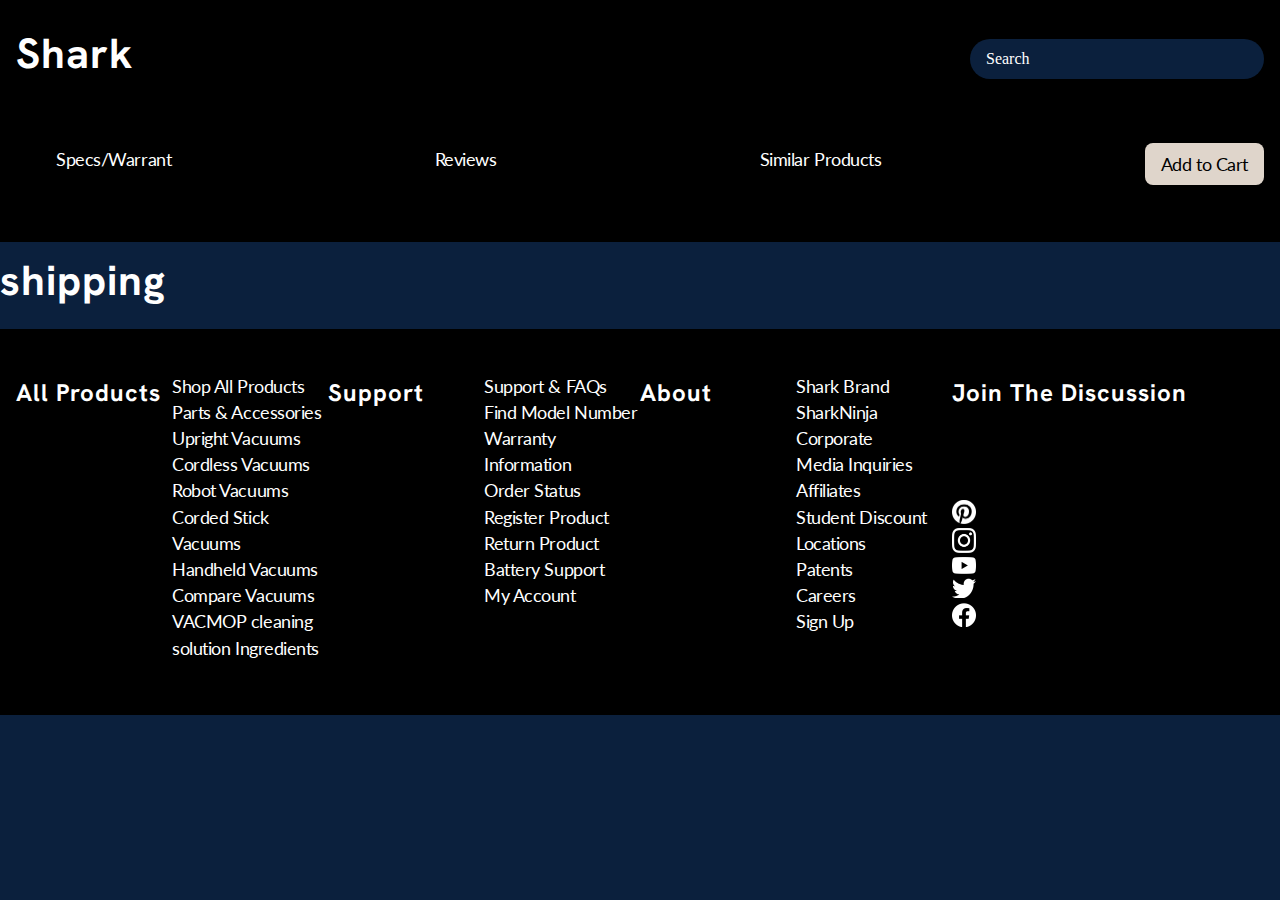
==== deploy/checkout.html @ 3df4398d "End of Class May 30" ====
<!DOCTYPE html>
<html lang="en">
<head>
    <meta charset="UTF-8">
    <meta name="viewport" content="width=device-width, initial-scale=1.0">
    <meta http-equiv="X-UA-Compatible" content="ie=edge">
    <link rel="preconnect" href="https://fonts.googleapis.com">
    <link rel="preconnect" href="https://fonts.gstatic.com" crossorigin>
    <link href="https://fonts.googleapis.com/css2?family=Hanken+Grotesk:wght@300;400;500;700&family=Lato:wght@300;400;700&display=swap" rel="stylesheet">
    <link rel="stylesheet" href="css/styles.css">
    <title>Starting Template</title>
</head>

<body>
    <header>
        <aside id="top-nav">
            <a href="/"><h1>Shark</h1></a>
            <input type="search" placeholder="Search">
        </aside>
        
        <div id="burger-container">
            <div id="burger-btn">
                <div></div>
                <div></div>
                <div></div>
            </div>
        </div>
    
        <nav id="main-menu">
            <ol>
                <li>
                    <a href="#"><p>Specs/Warrant</p></a>
                    <a href="#"><p>Reviews</p></a>
                    <a href="#"><p>Similar Products</p></a>
                    <a href="#" class="cart-button">Add to Cart</a>
                </li>
            </ol>
    
        </nav>
    </header>
    
    
    <h1>shipping</h1>
    
     
    

    
    <footer id="footer">
        <ul class="four-column">
            <li class="two-column">
                <h3>All Products</h3>
                <p>Shop All Products<br>
                    Parts & Accessories<br>
                    Upright Vacuums<br>
                    Cordless Vacuums<br>
                    Robot Vacuums<br>
                    Corded Stick Vacuums<br>
                    Handheld Vacuums<br>
                    Compare Vacuums<br>
                    VACMOP cleaning solution Ingredients</p>
            </li>
            <li class="two-column">
                <h3>Support</h3>
                <p>Support & FAQs<br>
                    Find Model Number<br>
                    Warranty Information<br>
                    Order Status<br>
                    Register Product<br>
                    Return Product<br>
                    Battery Support<br>
                    My Account</p>
            </li>
            <li class="two-column">
                <h3>About</h3>
                <p>Shark Brand<br>
                    SharkNinja Corporate<br> 
                    Media Inquiries<br>
                    Affiliates<br>
                    Student Discount<br>
                    Locations<br>
                    Patents<br>
                    Careers<br>
                    Sign Up</p>
            </li>
            <li>
                <h3>Join The Discussion</h3>
                <div>
                    <img src="img/pinterest.png" alt="Pinterest"><br>
                    <img src="img/instagram.png" alt="Instagram"><br>
                    <img src="img/youtube.png" alt="Youtube"><br>
                    <img src="img/twitter.png" alt="twitter"><br>
                    <img src="img/facebook.png" alt="Facebook"><br> 
                </div>
                
            </li>
        </ul>
    </footer>
    
    <script src="js/scripts-min.js"></script>
    
</body>

</html>
---- deploy/css/styles.css ----
/* =============
    Mixins
============= */
/* ---------------- Media Queries ---------------- */
/* =============
    Variables
============= */
:root {
  --black: #000000;
  --white: #ffffff;
}

/*! normalize.css v8.0.1 | MIT License | github.com/necolas/normalize.css */
/* Document
   ========================================================================== */
/**
 * 1. Correct the line height in all browsers.
 * 2. Prevent adjustments of font size after orientation changes in iOS.
 */
html {
  line-height: 1.15; /* 1 */
  -webkit-text-size-adjust: 100%; /* 2 */
}

/* Sections
   ========================================================================== */
/**
 * Remove the margin in all browsers.
 */
body {
  margin: 0;
  background: #0B203D;
}

/**
 * Render the `main` element consistently in IE.
 */
main {
  display: block;
}

/**
 * Correct the font size and margin on `h1` elements within `section` and
 * `article` contexts in Chrome, Firefox, and Safari.
 */
h1 {
  font-size: 2em;
  margin: 0.67em 0;
}

/* Grouping content
   ========================================================================== */
/**
 * 1. Add the correct box sizing in Firefox.
 * 2. Show the overflow in Edge and IE.
 */
hr {
  box-sizing: content-box; /* 1 */
  height: 0; /* 1 */
  overflow: visible; /* 2 */
}

/**
 * 1. Correct the inheritance and scaling of font size in all browsers.
 * 2. Correct the odd `em` font sizing in all browsers.
 */
pre {
  font-family: monospace, monospace; /* 1 */
  font-size: 1em; /* 2 */
}

/* Text-level semantics
   ========================================================================== */
/**
 * Remove the gray background on active links in IE 10.
 */
a {
  background-color: transparent;
}

/**
 * 1. Remove the bottom border in Chrome 57-
 * 2. Add the correct text decoration in Chrome, Edge, IE, Opera, and Safari.
 */
abbr[title] {
  border-bottom: none; /* 1 */
  text-decoration: underline; /* 2 */
  text-decoration: underline dotted; /* 2 */
}

/**
 * Add the correct font weight in Chrome, Edge, and Safari.
 */
b,
strong {
  font-weight: bolder;
}

/**
 * 1. Correct the inheritance and scaling of font size in all browsers.
 * 2. Correct the odd `em` font sizing in all browsers.
 */
code,
kbd,
samp {
  font-family: monospace, monospace; /* 1 */
  font-size: 1em; /* 2 */
}

/**
 * Add the correct font size in all browsers.
 */
small {
  font-size: 80%;
}

/**
 * Prevent `sub` and `sup` elements from affecting the line height in
 * all browsers.
 */
sub,
sup {
  font-size: 75%;
  line-height: 0;
  position: relative;
  vertical-align: baseline;
}

sub {
  bottom: -0.25em;
}

sup {
  top: -0.5em;
}

/* Embedded content
   ========================================================================== */
/**
 * Remove the border on images inside links in IE 10.
 */
img {
  border-style: none;
}

/* Forms
   ========================================================================== */
/**
 * 1. Change the font styles in all browsers.
 * 2. Remove the margin in Firefox and Safari.
 */
button,
input,
optgroup,
select,
textarea {
  font-family: inherit; /* 1 */
  font-size: 100%; /* 1 */
  line-height: 1.15; /* 1 */
  margin: 0; /* 2 */
}

/**
 * Show the overflow in IE.
 * 1. Show the overflow in Edge.
 */
button,
input { /* 1 */
  overflow: visible;
}

/**
 * Remove the inheritance of text transform in Edge, Firefox, and IE.
 * 1. Remove the inheritance of text transform in Firefox.
 */
button,
select { /* 1 */
  text-transform: none;
}

/**
 * Correct the inability to style clickable types in iOS and Safari.
 */
button,
[type=button],
[type=reset],
[type=submit] {
  -webkit-appearance: button;
}

/**
 * Remove the inner border and padding in Firefox.
 */
button::-moz-focus-inner,
[type=button]::-moz-focus-inner,
[type=reset]::-moz-focus-inner,
[type=submit]::-moz-focus-inner {
  border-style: none;
  padding: 0;
}

/**
 * Restore the focus styles unset by the previous rule.
 */
button:-moz-focusring,
[type=button]:-moz-focusring,
[type=reset]:-moz-focusring,
[type=submit]:-moz-focusring {
  outline: 1px dotted ButtonText;
}

/**
 * Correct the padding in Firefox.
 */
fieldset {
  padding: 0.35em 0.75em 0.625em;
}

/**
 * 1. Correct the text wrapping in Edge and IE.
 * 2. Correct the color inheritance from `fieldset` elements in IE.
 * 3. Remove the padding so developers are not caught out when they zero out
 *    `fieldset` elements in all browsers.
 */
legend {
  box-sizing: border-box; /* 1 */
  color: inherit; /* 2 */
  display: table; /* 1 */
  max-width: 100%; /* 1 */
  padding: 0; /* 3 */
  white-space: normal; /* 1 */
}

/**
 * Add the correct vertical alignment in Chrome, Firefox, and Opera.
 */
progress {
  vertical-align: baseline;
}

/**
 * Remove the default vertical scrollbar in IE 10+.
 */
textarea {
  overflow: auto;
}

/**
 * 1. Add the correct box sizing in IE 10.
 * 2. Remove the padding in IE 10.
 */
[type=checkbox],
[type=radio] {
  box-sizing: border-box; /* 1 */
  padding: 0; /* 2 */
}

/**
 * Correct the cursor style of increment and decrement buttons in Chrome.
 */
[type=number]::-webkit-inner-spin-button,
[type=number]::-webkit-outer-spin-button {
  height: auto;
}

/**
 * 1. Correct the odd appearance in Chrome and Safari.
 * 2. Correct the outline style in Safari.
 */
[type=search] {
  -webkit-appearance: textfield; /* 1 */
  outline-offset: -2px; /* 2 */
}

/**
 * Remove the inner padding in Chrome and Safari on macOS.
 */
[type=search]::-webkit-search-decoration {
  -webkit-appearance: none;
}

/**
 * 1. Correct the inability to style clickable types in iOS and Safari.
 * 2. Change font properties to `inherit` in Safari.
 */
::-webkit-file-upload-button {
  -webkit-appearance: button; /* 1 */
  font: inherit; /* 2 */
}

/* Interactive
   ========================================================================== */
/*
 * Add the correct display in Edge, IE 10+, and Firefox.
 */
details {
  display: block;
}

/*
 * Add the correct display in all browsers.
 */
summary {
  display: list-item;
}

/* Misc
   ========================================================================== */
/**
 * Add the correct display in IE 10+.
 */
template {
  display: none;
}

/**
 * Add the correct display in IE 10.
 */
[hidden] {
  display: none;
}

/* =============
    Base
============= */
ul {
  list-style: none;
  padding: 0;
  margin: 0;
}

img {
  max-width: 100%;
}

ul .box {
  background-color: #06101E;
  padding: 16px;
  border-radius: 16px;
}
ul .box-color {
  background-color: #06101E;
  padding: 16px;
  gap: 88px;
}
ul.three-column {
  display: grid;
  grid-template-columns: 1fr;
}
@media (min-width: 1024px) {
  ul.three-column {
    grid-template-columns: 1fr 1fr 1fr;
  }
}
ul.two-column {
  display: grid;
  grid-template-columns: 1fr;
}
@media (min-width: 1024px) {
  ul.two-column {
    grid-template-columns: 1fr 1fr;
  }
}
ul.four-column {
  display: grid;
  grid-template-columns: 1fr;
}
@media (min-width: 1024px) {
  ul.four-column {
    grid-template-columns: 1fr 1fr 1fr 1fr;
  }
}
ul li.two-column {
  display: grid;
  grid-template-columns: 1fr;
}
@media (min-width: 1024px) {
  ul li.two-column {
    grid-template-columns: 1fr 1fr;
  }
}

section {
  display: flex;
  flex-direction: column;
  align-items: center;
  padding: 0px 16px;
  background-color: #0B203D;
  margin: 32px 0px 0px 0px;
}
section .box-gap {
  gap: 88px;
}

/* =============
    Typography
============= */
h1 {
  font-family: "Hanken Grotesk";
  font-style: normal;
  letter-spacing: 1px;
  padding: 10px 0 20px;
  font-weight: 700;
  color: #FFFFFF;
  font-size: 42px;
  line-height: 0;
}

h2 {
  font-family: "Lato";
  font-style: normal;
  font-weight: 700;
  padding: 10px 0 20px;
  color: #FFFFFF;
  font-size: 32px;
  line-height: 38.4px;
}

h3 {
  font-family: "Hanken Grotesk";
  font-style: normal;
  letter-spacing: 1px;
  padding: 10px 0 20px;
  font-weight: 700;
  color: #FFFFFF;
  font-size: 24px;
  line-height: auto;
}

p {
  font-family: "Lato";
  font-style: normal;
  font-weight: 400;
  padding: 10px 0 20px;
  color: #FFFFFF;
  font-size: 18px;
  line-height: 26.19px;
  letter-spacing: -0.025em;
}

h4 {
  font-family: "Hanken Grotesk";
  font-style: normal;
  letter-spacing: 1px;
  padding: 10px 0 20px;
  font-weight: 300;
  color: #FFFFFF;
  font-size: 20px;
  line-height: 26.06px;
  text-decoration-line: underline;
}

/* =============
    Buttons
============= */
a.cart-button {
  background-color: #DFD5CB;
  padding: 8px 16px;
  transition: 0.3s;
  color: #000000;
  text-decoration: none;
  border-radius: 8px;
  font-family: "Lato";
  font-style: normal;
  font-weight: 400;
  font-size: 18px;
  line-height: 26.19px;
  letter-spacing: -0.025em;
}
a.cart-button:hover {
  background-color: #BAADA4;
  transition: 0.3s;
}
a.cart-button:active {
  background-color: #0B203D;
  color: #F3B1E5;
  transition: 0.3s;
}

a.link-button {
  font-family: "Hanken Grotesk";
  font-style: normal;
  font-weight: 300;
  font-size: 20px;
  line-height: 26.06px;
  text-decoration-line: underline;
  color: #FFFFFF;
  padding: 8px 16px;
  transition: 0.3s;
}
a.link-button:hover {
  color: #BAADA4;
  transition: 0.3s;
}
a.link-button:active {
  color: #612B8A;
  transition: 0.3s;
}

/* =============
    Forms
============= */
[type=text], [type=password], [type=date], [type=datetime], [type=datetime-local], [type=month], [type=week], [type=email], [type=number], [type=search], [type=tel], [type=time], [type=url], [type=color], textarea {
  box-shadow: none;
}

[type=text]:focus, [type=password]:focus, [type=date]:focus, [type=datetime]:focus, [type=datetime-local]:focus, [type=month]:focus, [type=week]:focus, [type=email]:focus, [type=number]:focus, [type=search]:focus, [type=tel]:focus, [type=time]:focus, [type=url]:focus, [type=color]:focus, textarea:focus {
  box-shadow: none;
}

input[type=text],
input[type=email],
input[type=password],
textarea {
  -webkit-appearance: none;
}

/* =============
    Navigation
============= */
header {
  background-color: #000000;
  padding: 16px;
  display: flex;
  align-items: center;
  justify-content: space-between;
}
@media (min-width: 1024px) {
  header {
    display: flex;
    flex-direction: column;
  }
}
header #burger-btn {
  display: flex;
  flex-direction: column;
  gap: 10px;
  position: relative;
}
header #burger-btn div {
  height: 4px;
  width: 31px;
  background-color: #FFFFFF;
  border-radius: 100px;
}
header #top-nav {
  display: flex;
  align-items: center;
  justify-content: space-between;
  width: 100%;
}
header #top-nav a {
  text-decoration: none;
}
header #top-nav input {
  background-color: #0B203D;
  color: #FFFFFF;
  border: 0 solid;
  border-radius: 100px;
  height: 40px;
  width: 294px;
  padding: 16px;
  display: none;
}
@media (min-width: 1024px) {
  header #top-nav input {
    display: inline;
  }
}
header #top-nav ::placeholder {
  color: #FFFFFF;
}
header #burger-container {
  display: block;
  position: relative;
  z-index: 3;
}
@media (min-width: 1024px) {
  header #burger-container {
    display: none;
  }
}
header #main-menu {
  width: 100%;
}
@media only screen and (max-width: 600px) {
  header #main-menu {
    background-color: green;
    transition: 0.3s;
    height: 100vw;
    width: 80%;
    position: absolute;
    top: 0;
    right: -100%;
  }
  header #main-menu.show-menu {
    right: 0;
    transition: 0.3s;
  }
}
header #main-menu ol li {
  display: flex;
  align-items: center;
  justify-content: space-between;
}
header #main-menu ol li a {
  text-decoration: none;
}
@media (min-width: 1024px) {
  header #main-menu {
    display: inline;
  }
}

/* =============
    Header
============= */
/* =============
    Footer
============= */
#hero {
  padding: 0;
  margin: 0;
  display: grid;
  grid-template-columns: 100%;
  position: relative;
}
#hero ol {
  list-style: none;
  padding: 0;
  margin: 0;
  grid-template-areas: "imgone";
}
#hero ol .imgone {
  height: 374px;
  grid-area: imgone;
  background-image: url(../img/SharkHypAir1_mobile.png);
  background-repeat: no-repeat;
  background-size: cover;
  background-position: center center;
}
#hero ol .imgtwo {
  height: 590px;
  grid-area: imgtwo;
  background-image: url(../img/SharkHypAir1.png);
  background-repeat: repeat;
  background-size: cover;
  background-position: center center;
  display: none;
}
@media (min-width: 1024px) {
  #hero ol {
    list-style: none;
    padding: 0;
    margin: 0;
    grid-template-columns: 1fr;
    grid-template-areas: "imgtwo";
  }
  #hero ol .imgone {
    display: none;
  }
  #hero ol .imgtwo {
    display: grid;
  }
}
#hero div {
  display: flex;
  flex-direction: column;
  align-items: center;
  padding: 16px;
  gap: 8px;
}
#hero div .txt-pink {
  color: #F3B1E5;
}
@media (min-width: 1024px) {
  #hero div {
    position: absolute;
    bottom: 0;
    right: 0;
  }
}

#colors {
  margin: 32px 0px 0px 0px;
}
#colors ul li {
  max-width: 332px;
  max-height: 149px;
}
#colors ul li img {
  max-height: 61px;
  width: 332px;
}
@media (min-width: 1024px) {
  #colors ul li {
    max-width: 332px;
    max-height: 282px;
  }
  #colors ul li img {
    max-height: 282px;
  }
}
#colors div {
  display: flex;
  flex-direction: column;
  align-items: center;
  gap: 16px;
}

#overview ul li img {
  width: 100%;
}
#overview ul li div {
  display: flex;
  flex-direction: column;
  align-items: center;
}
#overview ul li div h3 {
  text-align: center;
}

#media {
  margin: 0px 0px 0px 0px;
  padding: 0;
  display: grid;
  grid-template-columns: 1fr;
}
#media aside {
  display: none;
}
@media (min-width: 1024px) {
  #media {
    ddisplay: grid;
    grid-template-columns: 1fr;
  }
  #media div {
    display: none;
  }
  #media aside {
    display: grid;
    grid-template-columns: 1fr;
    display: inline;
  }
}

#Specification {
  background: #000000;
  padding-bottom: 32px;
  margin: 0;
}
#Specification ul li {
  display: flex;
  flex-direction: column;
  align-items: center;
  gap: 88px;
}
#Specification ul li div img {
  width: 245px;
}
#Specification ul li:last-child {
  margin: auto;
}

#reviews {
  background-image: linear-gradient(#000000, #0B203D);
  margin: 0;
  padding-top: 132px;
  position: relative;
}
#reviews ul li div h3.spacing {
  margin: 0;
  padding: 0;
}
#reviews ul li div p {
  margin: 8px;
  padding: 0;
}
#reviews #rating {
  display: block;
}
#reviews #rating span, #reviews #rating span::before, #reviews #rating span::after {
  height: 10px;
  border-radius: 100px;
}
#reviews #rating span::before, #reviews #rating span::after {
  background-color: #612B8A;
}
#reviews #rating span {
  display: block;
  position: relative;
  width: fill;
  background-color: #BAADA4;
}
#reviews #rating span::before {
  background-color: #612B8A;
  display: inline-block;
  position: absolute;
  content: " ";
  width: 50%;
}
#reviews #Overall-Rating {
  display: block;
  position: relative;
}
#reviews a {
  display: flex;
  flex-direction: column;
  align-items: left;
}
#reviews a .right {
  display: flex;
  flex-direction: column;
}

#footer {
  background-color: #000000;
  padding: 16px;
}
#footer ul li {
  display: grid;
  grid-template-columns: 1fr 1fr;
}
#footer ul li:last-child {
  display: grid;
  grid-template-columns: 1fr;
}
#footer ul li:last-child img {
  max-width: 24px;
}
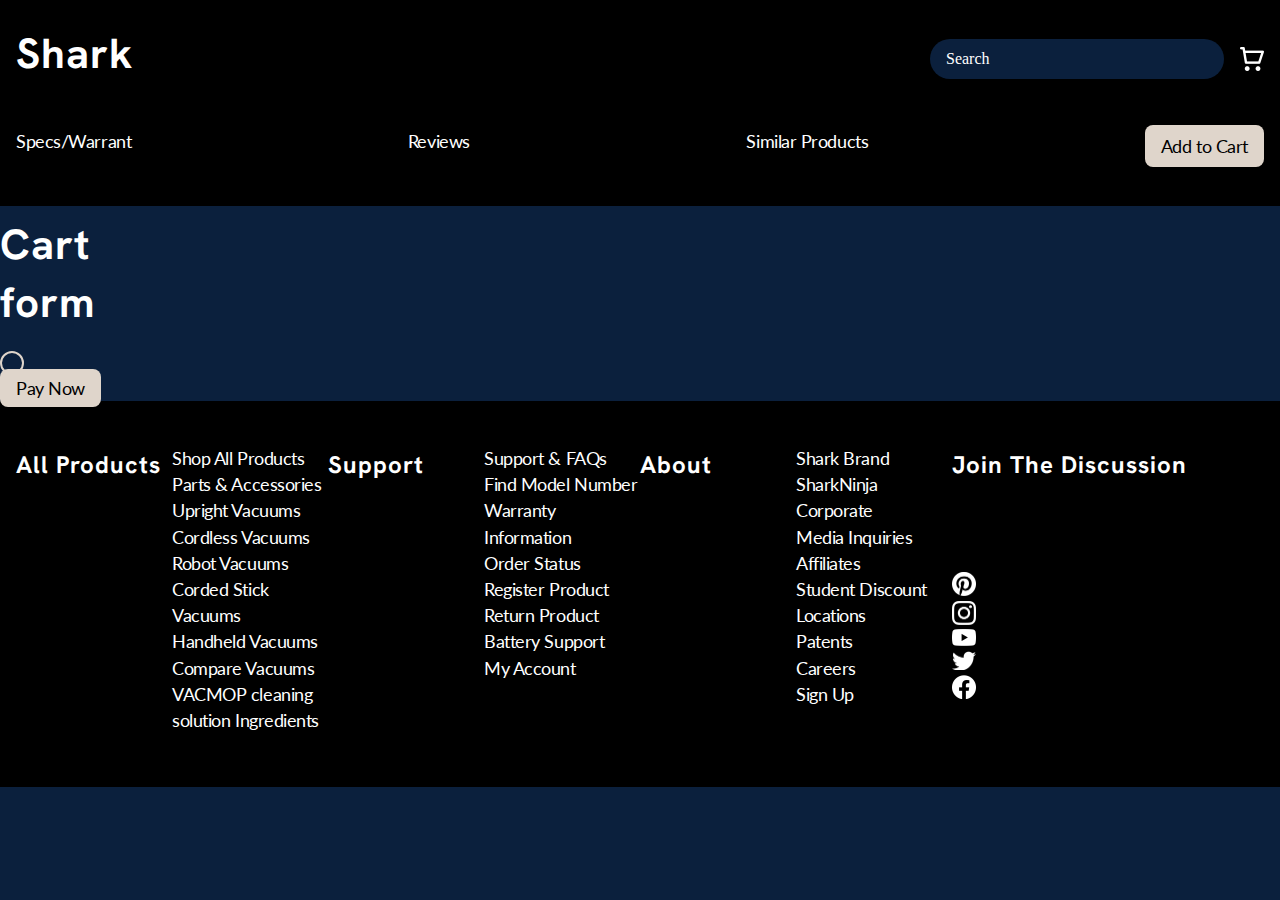
==== commit a6536fe2: "In class changes" ====
--- a/deploy/checkout.html
+++ b/deploy/checkout.html
@@ -14,8 +14,13 @@
 <body>
     <header>
         <aside id="top-nav">
-            <a href="/"><h1>Shark</h1></a>
-            <input type="search" placeholder="Search">
+            <a href="/deploy/index.html"><h1>Shark</h1></a>
+            <div>
+                <input type="search" placeholder="Search">
+                <img src="img/shopping_icon.png" alt="shopping cart">
+            </div>
+            
+    
         </aside>
         
         <div id="burger-container">
@@ -29,20 +34,24 @@
         <nav id="main-menu">
             <ol>
                 <li>
-                    <a href="#"><p>Specs/Warrant</p></a>
-                    <a href="#"><p>Reviews</p></a>
-                    <a href="#"><p>Similar Products</p></a>
-                    <a href="#" class="cart-button">Add to Cart</a>
+                    <a href="#Specification"><p>Specs/Warrant</p></a>
+                    <a href="#reviews"><p>Reviews</p></a>
+                    <a href="#Smlr-Prod"><p>Similar Products</p></a>
+                    <a href="/deploy/checkout.html" class="cart-button">Add to Cart</a>
                 </li>
             </ol>
     
         </nav>
     </header>
-    
-    
-    <h1>shipping</h1>
-    
-     
+
+    <h1>Cart</h1>
+    <h1>form</h1>
+        <form action="">
+        
+        </form>
+        <label for="radio"></label>
+        <input type="radio" name="radio">
+        <a href="/deploy/thanks.html" class="cart-button">Pay Now</a>
     
 
     
--- a/deploy/css/styles.css
+++ b/deploy/css/styles.css
@@ -323,6 +323,10 @@
 /* =============
     Base
 ============= */
+* {
+  scroll-behavior: smooth;
+}
+
 ul {
   list-style: none;
   padding: 0;
@@ -390,6 +394,26 @@
 }
 section .box-gap {
   gap: 88px;
+}
+
+input[type=radio] {
+  appearance: none;
+  background-color: none;
+  margin: 0;
+  width: 24px;
+  height: 24px;
+  border: 2px solid #DFD5CB;
+  border-radius: 50%;
+  display: grid;
+  place-content: center;
+}
+
+input[type=radio]:focus {
+  box-shadow: inset 24px 24px #612B8A;
+  outline: max(2px, 0.15em) solid #612B8A;
+  outline-offset: max(2px, 0.15em);
+  border: 2px solid #612B8A;
+  border-radius: 50%;
 }
 
 /* =============
@@ -552,7 +576,12 @@
 header #top-nav a {
   text-decoration: none;
 }
-header #top-nav input {
+header #top-nav div {
+  display: flex;
+  align-items: center;
+  gap: 16px;
+}
+header #top-nav div input {
   background-color: #0B203D;
   color: #FFFFFF;
   border: 0 solid;
@@ -563,12 +592,22 @@
   display: none;
 }
 @media (min-width: 1024px) {
-  header #top-nav input {
+  header #top-nav div input {
     display: inline;
   }
 }
-header #top-nav ::placeholder {
+header #top-nav div ::placeholder {
   color: #FFFFFF;
+}
+header #top-nav div img {
+  width: 24px;
+  height: 24px;
+  display: none;
+}
+@media (min-width: 1024px) {
+  header #top-nav div img {
+    display: inline;
+  }
 }
 header #burger-container {
   display: block;
@@ -580,35 +619,50 @@
     display: none;
   }
 }
-header #main-menu {
-  width: 100%;
-}
 @media only screen and (max-width: 600px) {
   header #main-menu {
-    background-color: green;
+    background-color: #06101E;
     transition: 0.3s;
-    height: 100vw;
-    width: 80%;
+    width: 33%;
     position: absolute;
     top: 0;
     right: -100%;
+    z-index: 1;
   }
   header #main-menu.show-menu {
     right: 0;
     transition: 0.3s;
   }
 }
+header #main-menu ol {
+  padding: 0;
+}
 header #main-menu ol li {
   display: flex;
   align-items: center;
-  justify-content: space-between;
+  justify-content: center;
+  flex-direction: column;
+}
+header #main-menu ol li p {
+  margin: 0;
 }
 header #main-menu ol li a {
   text-decoration: none;
 }
 @media (min-width: 1024px) {
+  header #main-menu ol li {
+    display: flex;
+    flex-direction: row;
+    align-items: center;
+    justify-content: space-between;
+    width: fill;
+  }
+}
+@media (min-width: 1024px) {
   header #main-menu {
     display: inline;
+    justify-content: space-between;
+    width: 100%;
   }
 }
 
@@ -688,6 +742,32 @@
   max-width: 332px;
   max-height: 149px;
 }
+#colors ul li article {
+  display: grid;
+  grid-template-columns: 1fr 1fr;
+  display: flex;
+  align-items: center;
+  justify-content: left;
+  gap: 16px;
+}
+#colors ul li article input[type=radio] {
+  appearance: none;
+  background-color: none;
+  margin: 0;
+  width: 24px;
+  height: 24px;
+  border: 2px solid #DFD5CB;
+  border-radius: 50%;
+  display: grid;
+  place-content: center;
+}
+#colors ul li article input[type=radio]:focus {
+  box-shadow: inset 24px 24px #612B8A;
+  outline: max(2px, 0.15em) solid #612B8A;
+  outline-offset: max(2px, 0.15em);
+  border: 2px solid #612B8A;
+  border-radius: 50%;
+}
 #colors ul li img {
   max-height: 61px;
   width: 332px;
@@ -764,9 +844,12 @@
 
 #reviews {
   background-image: linear-gradient(#000000, #0B203D);
-  margin: 0;
+  margin: 0 0 160px 0;
   padding-top: 132px;
   position: relative;
+}
+#reviews h1 {
+  margin: 56px;
 }
 #reviews ul li div h3.spacing {
   margin: 0;
@@ -803,14 +886,21 @@
   display: block;
   position: relative;
 }
-#reviews a {
+#reviews a.left {
   display: flex;
   flex-direction: column;
-  align-items: left;
-}
-#reviews a .right {
+  justify-content: right;
+  position: absolute;
+  top: 216px;
+  left: 0px;
+}
+#reviews a.right {
   display: flex;
   flex-direction: column;
+  justify-content: right;
+  position: absolute;
+  right: 0;
+  bottom: -56px;
 }
 
 #footer {
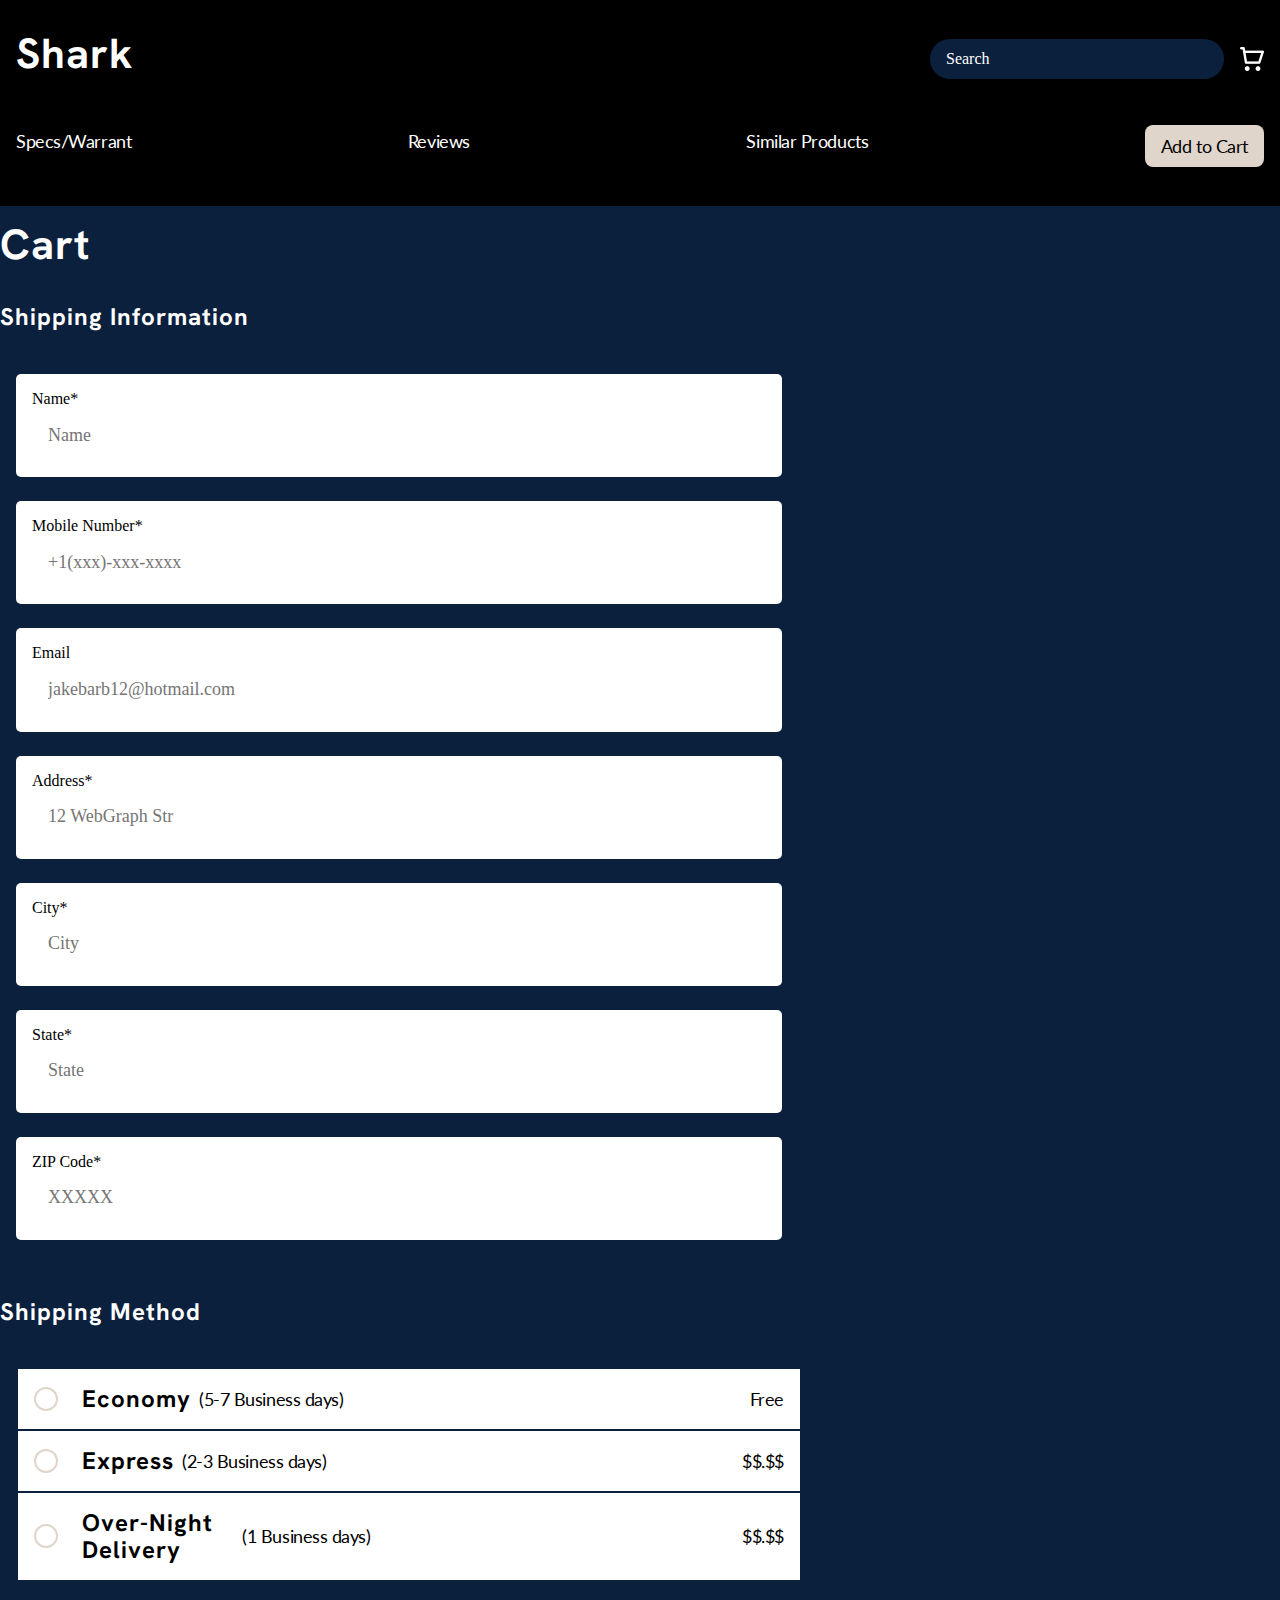
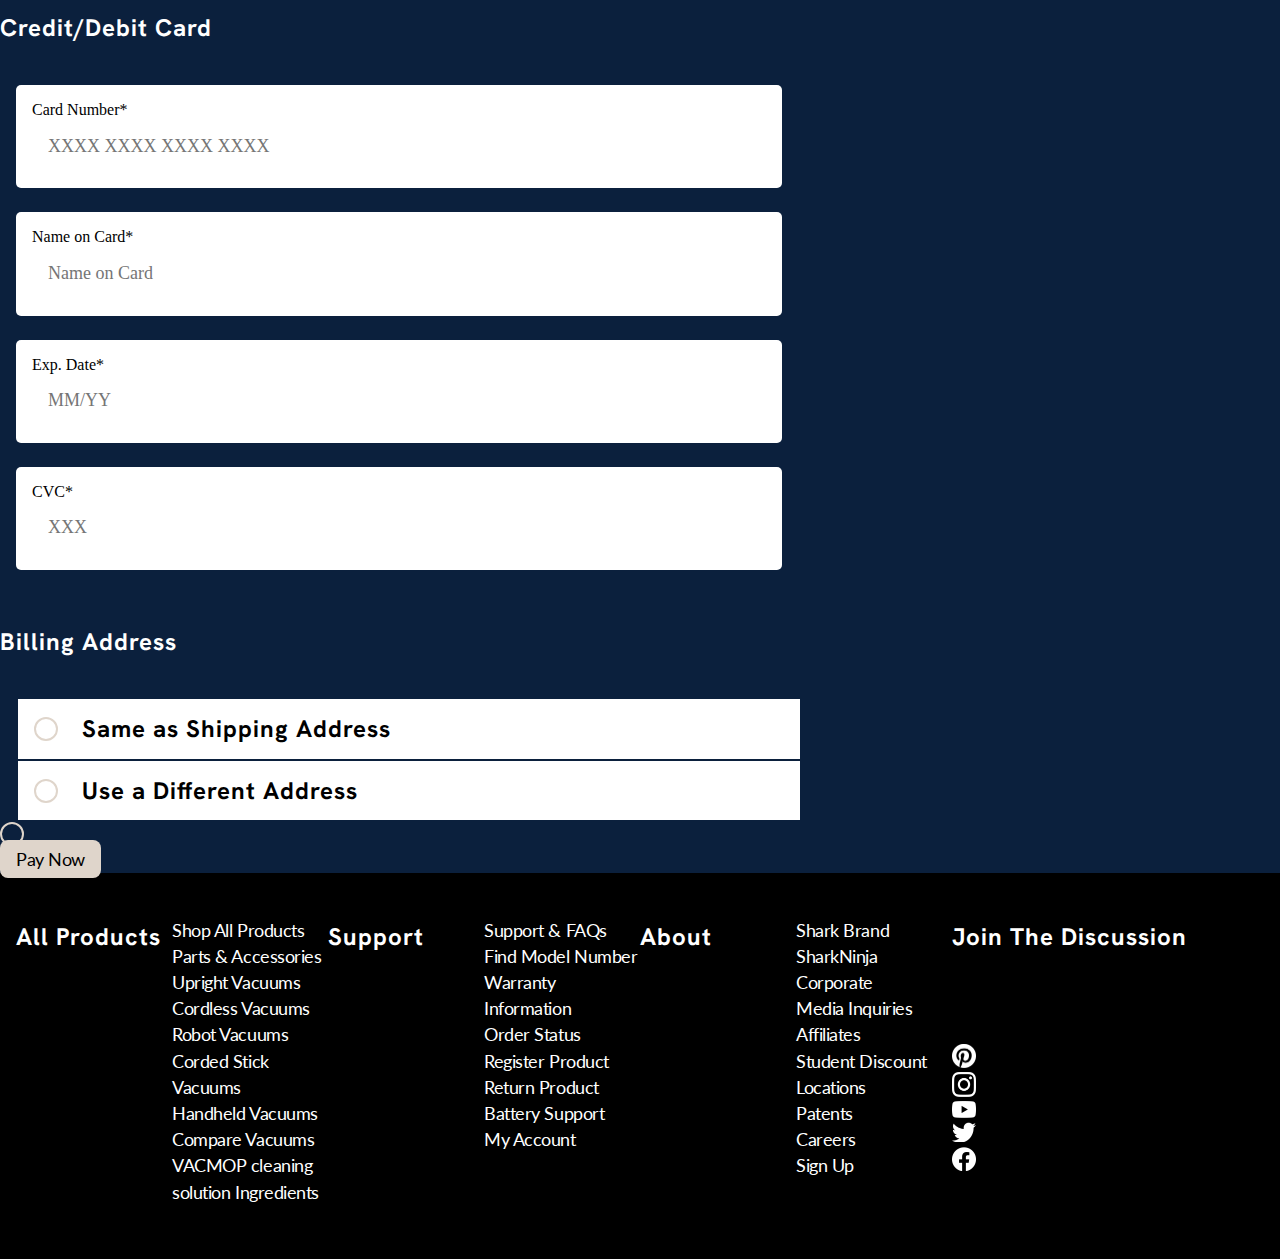
==== commit d8d207cc: "Checkout page update" ====
--- a/deploy/checkout.html
+++ b/deploy/checkout.html
@@ -45,10 +45,109 @@
     </header>
 
     <h1>Cart</h1>
-    <h1>form</h1>
+    <h3>Shipping Information</h3>
         <form action="">
-        
+            <div class="shipping"> 
+                <label for="Name">Name*</label>
+                <input type="text" name="Name" placeholder="Name">
+            </div>
+            <div class="shipping"> 
+                <label for="Mobile Number">Mobile Number*</label>
+                <input type="text" name="Mobile Number" placeholder="+1(xxx)-xxx-xxxx">
+            </div>
+            <div class="shipping"> 
+                <label for="Email">Email</label>
+                <input type="text" name="Email" placeholder="jakebarb12@hotmail.com">
+            </div>
+            <div class="shipping"> 
+                <label for="Address">Address*</label>
+                <input type="text" name="Address" placeholder="12 WebGraph Str">
+            </div>
+            <div class="shipping"> 
+                <label for="City">City*</label>
+                <input type="text" name="City" placeholder="City">
+            </div>
+            <div class="shipping"> 
+                <label for="State">State*</label>
+                <input type="text" name="State" placeholder="State">
+            </div>
+            <div class="shipping"> 
+                <label for="ZIP">ZIP Code*</label>
+                <input type="text" name="ZIP" placeholder="XXXXX">
+            </div>
         </form>
+        <h3>Shipping Method</h3>
+        <article id="Method">
+            <aside class="row">
+                <form>
+                    <label for="radio"></label>
+                    <input type="radio" name="radio"> 
+                </form>
+                <h3>Economy</h3>
+                <p>(5-7 Business days)</p>
+            <div>
+                <p>Free</p>  
+            </div>
+            </aside>
+            <aside class="row">
+                <form>
+                    <label for="radio"></label>
+                    <input type="radio" name="radio"> 
+                </form>
+                <h3>Express</h3>
+                <p>(2-3 Business days)</p>
+            <div>
+                <p>$$.$$</p>  
+            </div>
+            </aside>
+            <aside class="row">
+                <form>
+                    <label for="radio"></label>
+                    <input type="radio" name="radio"> 
+                </form>
+                <h3>Over-Night Delivery</h3>
+                <p>(1 Business days)</p>
+            <div>
+                <p>$$.$$</p>  
+            </div>
+            </aside>
+        </article>
+        <h3>Credit/Debit Card</h3>
+        <form action="">
+            <div class="shipping"> 
+                <label for="Card Number">Card Number*</label>
+                <input type="text" name="Card Number" placeholder="XXXX XXXX XXXX XXXX">
+            </div>
+            <div class="shipping"> 
+                <label for="Name on Card">Name on Card*</label>
+                <input type="text" name="Name on Card" placeholder="Name on Card">
+            </div>
+            <div class="shipping"> 
+                <label for="Exp.">Exp. Date*</label>
+                <input type="text" name="Exp." placeholder="MM/YY">
+            </div>
+            <div class="shipping"> 
+                <label for="CVC">CVC*</label>
+                <input type="text" name="CVC" placeholder="XXX">
+            </div>
+        </form>
+        <h3>Billing Address</h3>
+        <article id="Method">
+            <aside class="row">
+                <form>
+                    <label for="radio"></label>
+                    <input type="radio" name="radio"> 
+                </form>
+                <h3>Same as Shipping Address</h3>
+            </aside>
+            <aside class="row">
+                <form>
+                    <label for="radio"></label>
+                    <input type="radio" name="radio"> 
+                </form>
+                <h3>Use a Different Address</h3>
+            </aside>
+        </article>
         <label for="radio"></label>
         <input type="radio" name="radio">
         <a href="/deploy/thanks.html" class="cart-button">Pay Now</a>
--- a/deploy/css/styles.css
+++ b/deploy/css/styles.css
@@ -903,6 +903,66 @@
   bottom: -56px;
 }
 
+form {
+  display: flex;
+  flex-direction: column;
+  max-width: 766px;
+  margin: 0 16px 0 16px;
+}
+form div.shipping {
+  display: flex;
+  flex-direction: column;
+  background-color: #FFFFFF;
+  margin: 0 0 24px 0;
+  padding: 16px;
+  border-radius: 5px;
+}
+form input[type=text] {
+  padding: 16px;
+  font-size: 18px;
+  width: auto;
+  border: 0px;
+  background-color: #FFFFFF;
+}
+form input[type=text]:focus {
+  color: #000000;
+}
+
+#Method {
+  margin: 0 16px;
+}
+#Method aside.row {
+  display: flex;
+  flex-direction: row;
+  justify-content: left;
+  align-items: center;
+  max-width: 766px;
+  margin: 2px;
+  padding: 16px 16px 16px 0;
+  background-color: #FFFFFF;
+  gap: 8px;
+}
+#Method aside.row h3 {
+  color: #000000;
+  margin: 0;
+  padding: 0;
+}
+#Method aside.row p {
+  color: #000000;
+  margin: 0;
+  padding: 0;
+  width: 100%;
+}
+#Method aside.row div {
+  display: flex;
+  justify-content: flex-end;
+  margin: 0;
+  padding: 0;
+}
+#Method aside form {
+  width: fit-content;
+}
+
 #footer {
   background-color: #000000;
   padding: 16px;
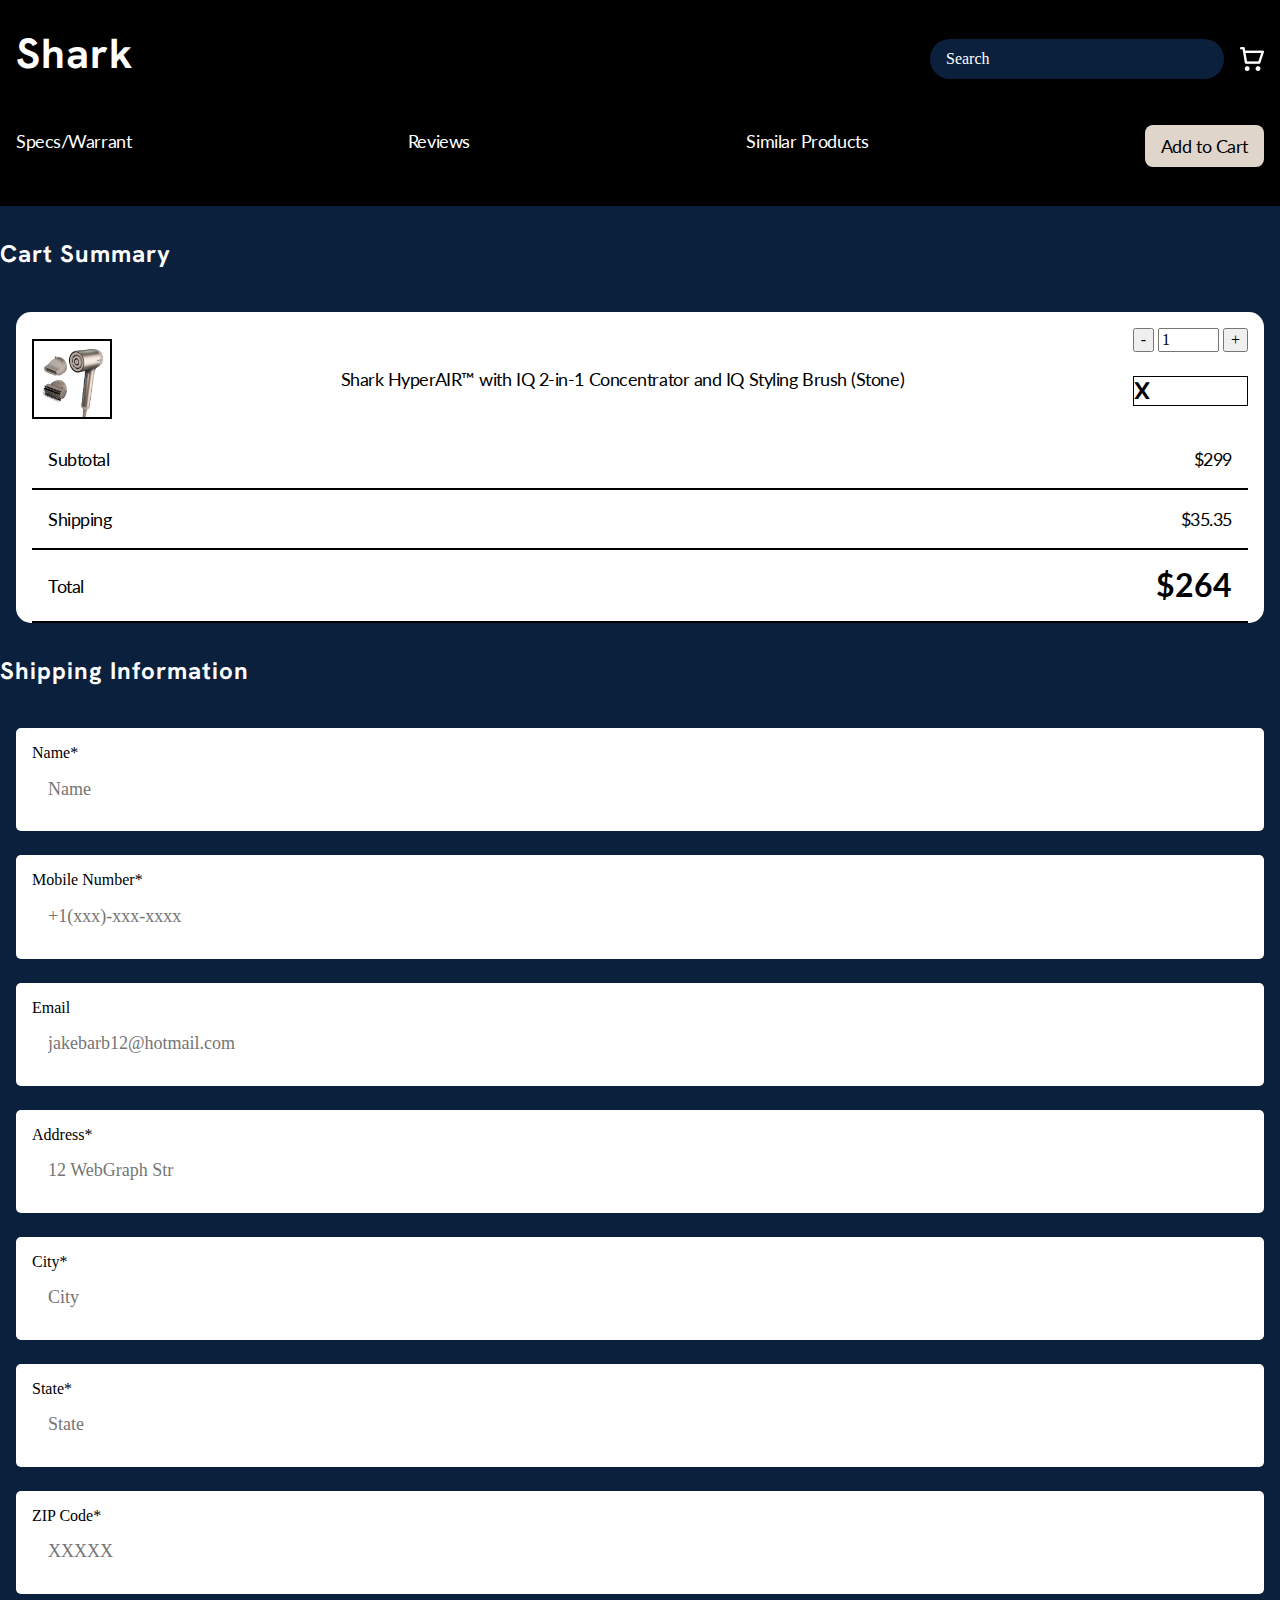
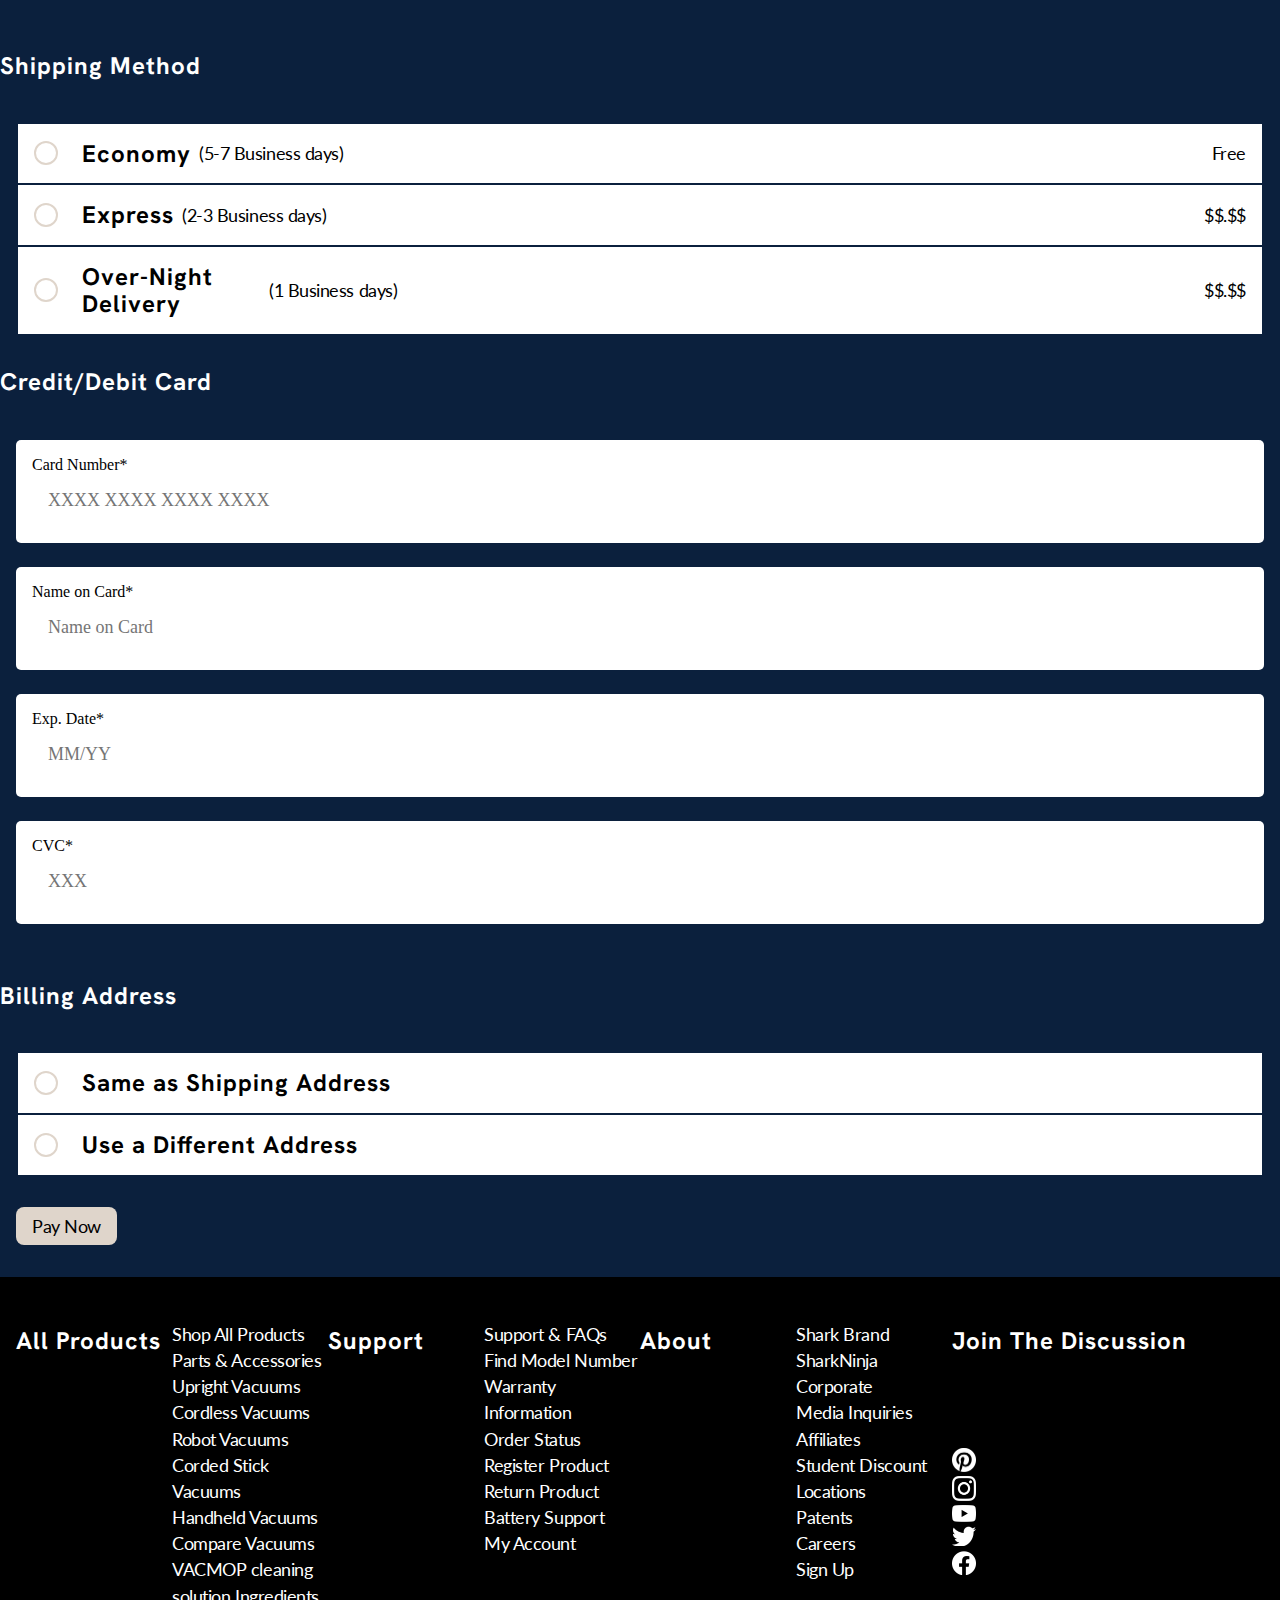
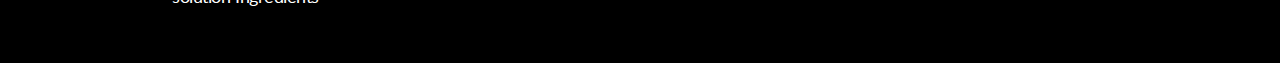
==== commit c6fbbbda: "updates" ====
--- a/deploy/checkout.html
+++ b/deploy/checkout.html
@@ -44,113 +44,148 @@
         </nav>
     </header>
 
-    <h1>Cart</h1>
+    
+    
+    <h3>Cart Summary</h3>
+    <article id="cart">
+        <aside class="center">
+            <img src="img/SharkHyperAir.png" alt="Shark Hyper Air">
+            <p>Shark HyperAIR™ with IQ 2-in-1 Concentrator and IQ Styling Brush (Stone)</p>
+            <div class="qty-input">
+                <button class="qty-count qty-count--minus" data-action="minus" type="button">-</button>
+                <input class="product-qty" type="number" name="product-qty" min="0" max="10" value="1">
+                <button class="qty-count qty-count--add" data-action="add" type="button">+</button>
+                <h3>X</h3>
+            </div>
+            
+                
+                
+            
+    
+        </aside>
+        <aside class="list">
+            <div class="price">
+                <p>Subtotal</p>
+                <p>$299</p>
+            </div>
+            <div class="price">
+                <p>Shipping</p>
+                <p>$35.35</p>
+            </div>
+            <div class="price">
+                <p>Total</p>
+                <h2>$264</h2>
+            </div>
+        </aside>
+        
+    </article>
     <h3>Shipping Information</h3>
-        <form action="">
-            <div class="shipping"> 
-                <label for="Name">Name*</label>
-                <input type="text" name="Name" placeholder="Name">
-            </div>
-            <div class="shipping"> 
-                <label for="Mobile Number">Mobile Number*</label>
-                <input type="text" name="Mobile Number" placeholder="+1(xxx)-xxx-xxxx">
-            </div>
-            <div class="shipping"> 
-                <label for="Email">Email</label>
-                <input type="text" name="Email" placeholder="jakebarb12@hotmail.com">
-            </div>
-            <div class="shipping"> 
-                <label for="Address">Address*</label>
-                <input type="text" name="Address" placeholder="12 WebGraph Str">
-            </div>
-            <div class="shipping"> 
-                <label for="City">City*</label>
-                <input type="text" name="City" placeholder="City">
-            </div>
-            <div class="shipping"> 
-                <label for="State">State*</label>
-                <input type="text" name="State" placeholder="State">
-            </div>
-            <div class="shipping"> 
-                <label for="ZIP">ZIP Code*</label>
-                <input type="text" name="ZIP" placeholder="XXXXX">
-            </div>
-        </form>
-        <h3>Shipping Method</h3>
-        <article id="Method">
-            <aside class="row">
-                <form>
-                    <label for="radio"></label>
-                    <input type="radio" name="radio"> 
-                </form>
-                <h3>Economy</h3>
-                <p>(5-7 Business days)</p>
-            <div>
-                <p>Free</p>  
-            </div>
-            </aside>
-            <aside class="row">
-                <form>
-                    <label for="radio"></label>
-                    <input type="radio" name="radio"> 
-                </form>
-                <h3>Express</h3>
-                <p>(2-3 Business days)</p>
-            <div>
-                <p>$$.$$</p>  
-            </div>
-            </aside>
-            <aside class="row">
-                <form>
-                    <label for="radio"></label>
-                    <input type="radio" name="radio"> 
-                </form>
-                <h3>Over-Night Delivery</h3>
-                <p>(1 Business days)</p>
-            <div>
-                <p>$$.$$</p>  
-            </div>
-            </aside>
-        </article>
-        <h3>Credit/Debit Card</h3>
-        <form action="">
-            <div class="shipping"> 
-                <label for="Card Number">Card Number*</label>
-                <input type="text" name="Card Number" placeholder="XXXX XXXX XXXX XXXX">
-            </div>
-            <div class="shipping"> 
-                <label for="Name on Card">Name on Card*</label>
-                <input type="text" name="Name on Card" placeholder="Name on Card">
-            </div>
-            <div class="shipping"> 
-                <label for="Exp.">Exp. Date*</label>
-                <input type="text" name="Exp." placeholder="MM/YY">
-            </div>
-            <div class="shipping"> 
-                <label for="CVC">CVC*</label>
-                <input type="text" name="CVC" placeholder="XXX">
-            </div>
-        </form>
-        <h3>Billing Address</h3>
-        <article id="Method">
-            <aside class="row">
-                <form>
-                    <label for="radio"></label>
-                    <input type="radio" name="radio"> 
-                </form>
-                <h3>Same as Shipping Address</h3>
-            </aside>
-            <aside class="row">
-                <form>
-                    <label for="radio"></label>
-                    <input type="radio" name="radio"> 
-                </form>
-                <h3>Use a Different Address</h3>
-            </aside>
-        </article>
-        <label for="radio"></label>
-        <input type="radio" name="radio">
+    <form action="">
+        <div class="shipping"> 
+            <label for="Name">Name*</label>
+            <input type="text" name="Name" placeholder="Name">
+        </div>
+        <div class="shipping"> 
+            <label for="Mobile Number">Mobile Number*</label>
+            <input type="text" name="Mobile Number" placeholder="+1(xxx)-xxx-xxxx">
+        </div>
+        <div class="shipping"> 
+            <label for="Email">Email</label>
+            <input type="text" name="Email" placeholder="jakebarb12@hotmail.com">
+        </div>
+        <div class="shipping"> 
+            <label for="Address">Address*</label>
+            <input type="text" name="Address" placeholder="12 WebGraph Str">
+        </div>
+        <div class="shipping"> 
+            <label for="City">City*</label>
+            <input type="text" name="City" placeholder="City">
+        </div>
+        <div class="shipping"> 
+            <label for="State">State*</label>
+            <input type="text" name="State" placeholder="State">
+        </div>
+        <div class="shipping"> 
+            <label for="ZIP">ZIP Code*</label>
+            <input type="text" name="ZIP" placeholder="XXXXX">
+        </div>
+    </form>
+    <h3>Shipping Method</h3>
+    <article id="Method">
+        <aside class="row">
+            <form>
+                <label for="radio"></label>
+                <input type="radio" name="radio"> 
+            </form>
+            <h3>Economy</h3>
+            <p>(5-7 Business days)</p>
+        <div>
+            <p>Free</p>  
+        </div>
+        </aside>
+        <aside class="row">
+            <form>
+                <label for="radio"></label>
+                <input type="radio" name="radio"> 
+            </form>
+            <h3>Express</h3>
+            <p>(2-3 Business days)</p>
+        <div>
+            <p>$$.$$</p>  
+        </div>
+        </aside>
+        <aside class="row">
+            <form>
+                <label for="radio"></label>
+                <input type="radio" name="radio"> 
+            </form>
+            <h3>Over-Night Delivery</h3>
+            <p>(1 Business days)</p>
+        <div>
+            <p>$$.$$</p>  
+        </div>
+        </aside>
+    </article>
+    <h3>Credit/Debit Card</h3>
+    <form action="">
+        <div class="shipping"> 
+            <label for="Card Number">Card Number*</label>
+            <input type="text" name="Card Number" placeholder="XXXX XXXX XXXX XXXX">
+        </div>
+        <div class="shipping"> 
+            <label for="Name on Card">Name on Card*</label>
+            <input type="text" name="Name on Card" placeholder="Name on Card">
+        </div>
+        <div class="shipping"> 
+            <label for="Exp.">Exp. Date*</label>
+            <input type="text" name="Exp." placeholder="MM/YY">
+        </div>
+        <div class="shipping"> 
+            <label for="CVC">CVC*</label>
+            <input type="text" name="CVC" placeholder="XXX">
+        </div>
+    </form>
+    <h3>Billing Address</h3>
+    <article id="Method">
+        <aside class="row">
+            <form>
+                <label for="radio"></label>
+                <input type="radio" name="radio"> 
+            </form>
+            <h3>Same as Shipping Address</h3>
+        </aside>
+        <aside class="row">
+            <form>
+                <label for="radio"></label>
+                <input type="radio" name="radio"> 
+            </form>
+            <h3>Use a Different Address</h3>
+        </aside>
+    </article>
+    <article id="Pay">
         <a href="/deploy/thanks.html" class="cart-button">Pay Now</a>
+    </article>
+    
     
 
     
--- a/deploy/css/styles.css
+++ b/deploy/css/styles.css
@@ -903,10 +903,132 @@
   bottom: -56px;
 }
 
+#cart {
+  display: flex;
+  flex-direction: column;
+  background-color: #FFFFFF;
+  margin: 16px;
+  padding: 16px 16px 0px 16px;
+  border-radius: 15px;
+  max-width: 100%;
+}
+#cart p, #cart h2 {
+  color: #000000;
+  padding: 16px;
+  margin: 0;
+}
+#cart img {
+  width: 76px;
+  height: 76px;
+  border: 2px solid #000000;
+}
+#cart aside {
+  display: flex;
+  flex-direction: row;
+}
+#cart aside.center {
+  align-items: center;
+  justify-content: space-between;
+}
+#cart aside.list {
+  display: flex;
+  flex-direction: column;
+}
+#cart aside div .qty-input {
+  color: #000000;
+  background: #FFFFFF;
+  display: flex;
+  align-items: center;
+  overflow: hidden;
+}
+#cart aside div .qty-input .product-qty,
+#cart aside div .qty-input .qty-count {
+  background: transparent;
+  color: inherit;
+  font-weight: bold;
+  font-size: inherit;
+  border: none;
+  display: inline-block;
+  min-width: 0;
+  height: 2.5rem;
+  line-height: 1;
+}
+#cart aside div .qty-input .product-qty:focus,
+#cart aside div .qty-input .qty-count:focus {
+  outline: none;
+}
+#cart aside div .qty-input .product-qty {
+  width: 50px;
+  min-width: 0;
+  display: inline-block;
+  text-align: center;
+  appearance: textfield;
+}
+#cart aside div .qty-input .product-qty::-webkit-outer-spin-button, #cart aside div .qty-input .product-qty::-webkit-inner-spin-button {
+  appearance: none;
+  margin: 0;
+}
+#cart aside div .qty-input .qty-count {
+  padding: 0;
+  cursor: pointer;
+  width: 2.5rem;
+  font-size: 1.25em;
+  text-indent: -100px;
+  overflow: hidden;
+  position: relative;
+}
+#cart aside div .qty-input .qty-count:before, #cart aside div .qty-input .qty-count:after {
+  content: "";
+  height: 2px;
+  width: 10px;
+  position: absolute;
+  display: block;
+  background: #000000;
+  top: 0;
+  bottom: 0;
+  left: 0;
+  right: 0;
+  margin: auto;
+}
+#cart aside div .qty-input .qty-count--minus {
+  border-right: 1px solid #DFD5CB;
+}
+#cart aside div .qty-input .qty-count--add {
+  border-left: 1px solid #DFD5CB;
+}
+#cart aside div .qty-input .qty-count--add:after {
+  transform: rotate(90deg);
+}
+#cart aside div .qty-input .qty-count:disabled {
+  color: #626262;
+  background: #626262;
+  cursor: not-allowed;
+  border-color: transparent;
+}
+#cart aside div .qty-input .qty-count:disabled:before, #cart aside div .qty-input .qty-count:disabled:after {
+  background: #626262;
+}
+#cart aside div.price {
+  display: flex;
+  flex-direction: row;
+  justify-content: space-between;
+  align-items: center;
+  border-bottom: 2px solid #000000;
+}
+#cart aside div h3 {
+  color: #000000;
+  border: 1px solid #000000;
+  padding: 0;
+}
+#cart aside div h3:hover {
+  color: red;
+  border: 2px solid red;
+}
+
 form {
   display: flex;
   flex-direction: column;
-  max-width: 766px;
+  max-width: 100%;
   margin: 0 16px 0 16px;
 }
 form div.shipping {
@@ -936,7 +1058,7 @@
   flex-direction: row;
   justify-content: left;
   align-items: center;
-  max-width: 766px;
+  max-width: 100%;
   margin: 2px;
   padding: 16px 16px 16px 0;
   background-color: #FFFFFF;
@@ -963,6 +1085,14 @@
   width: fit-content;
 }
 
+#Pay {
+  margin: 38px 16px;
+}
+
+img {
+  max-width: 551px;
+}
+
 #footer {
   background-color: #000000;
   padding: 16px;
